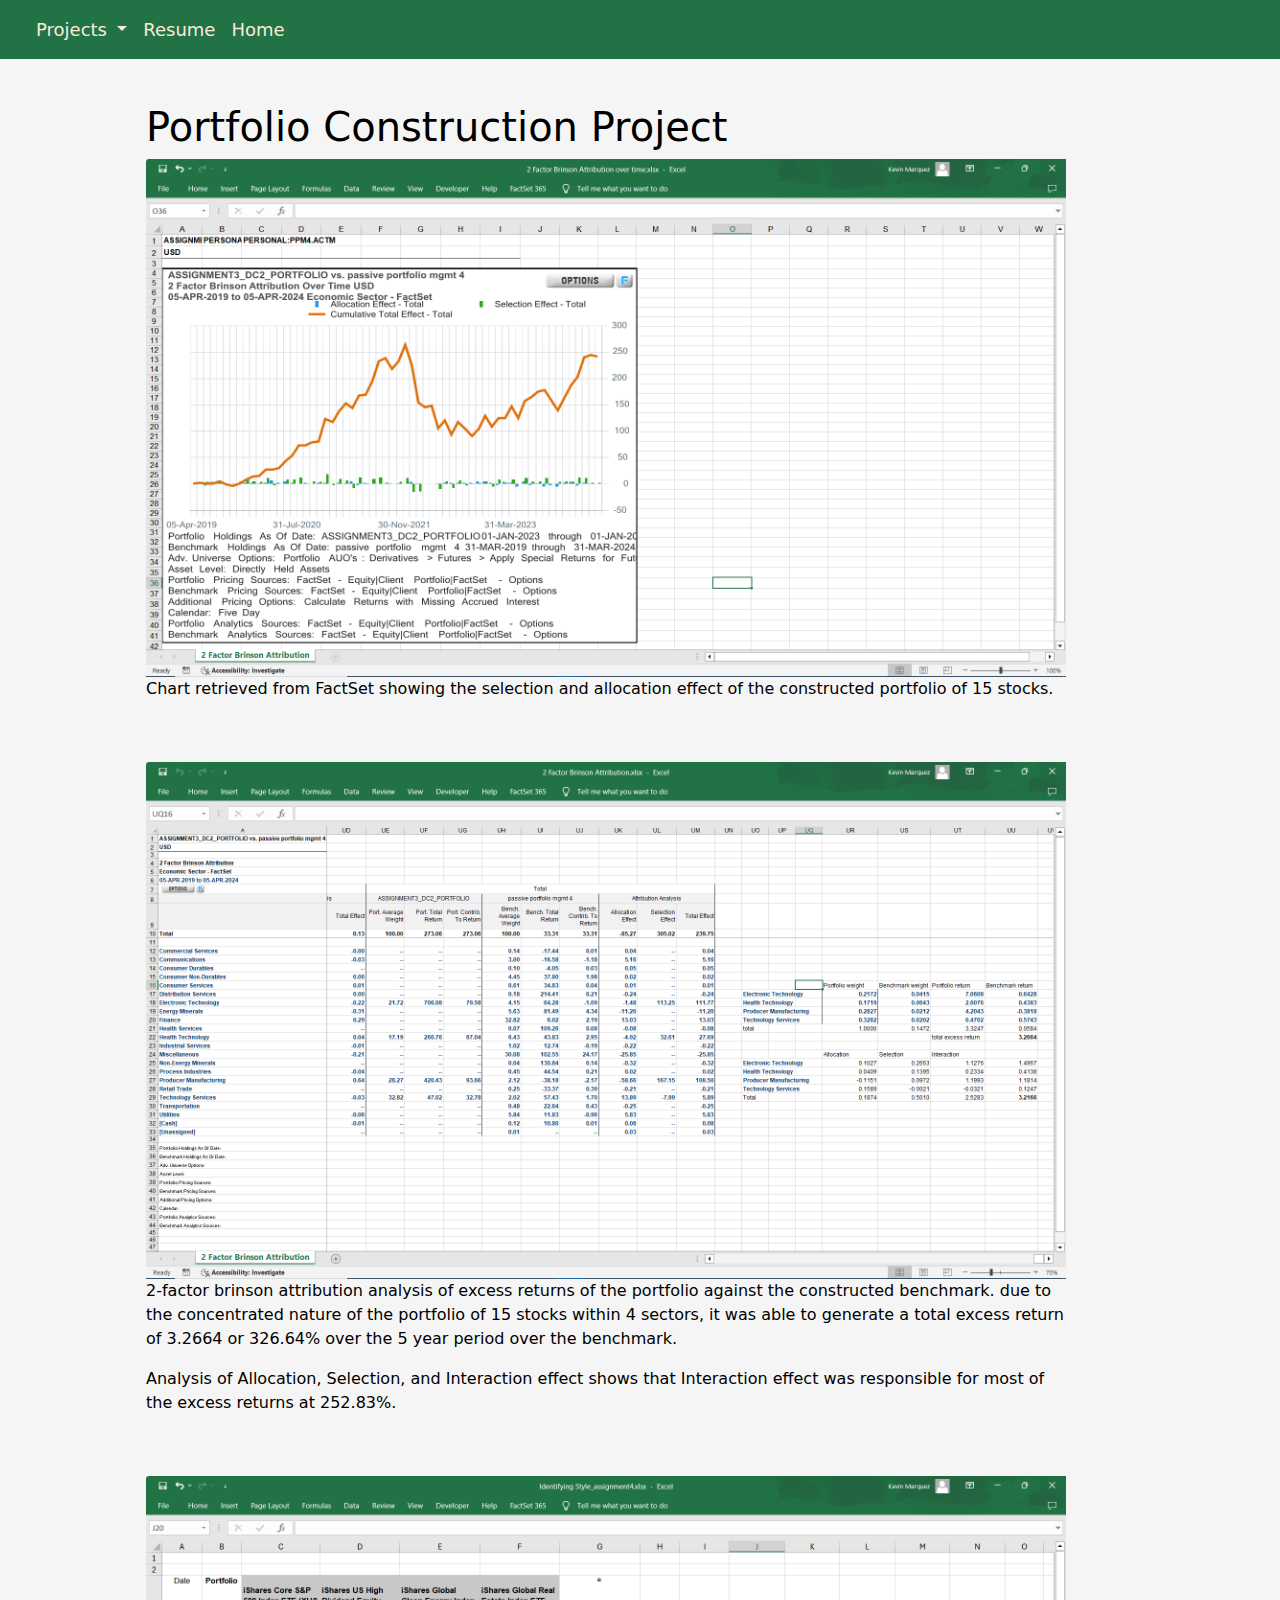
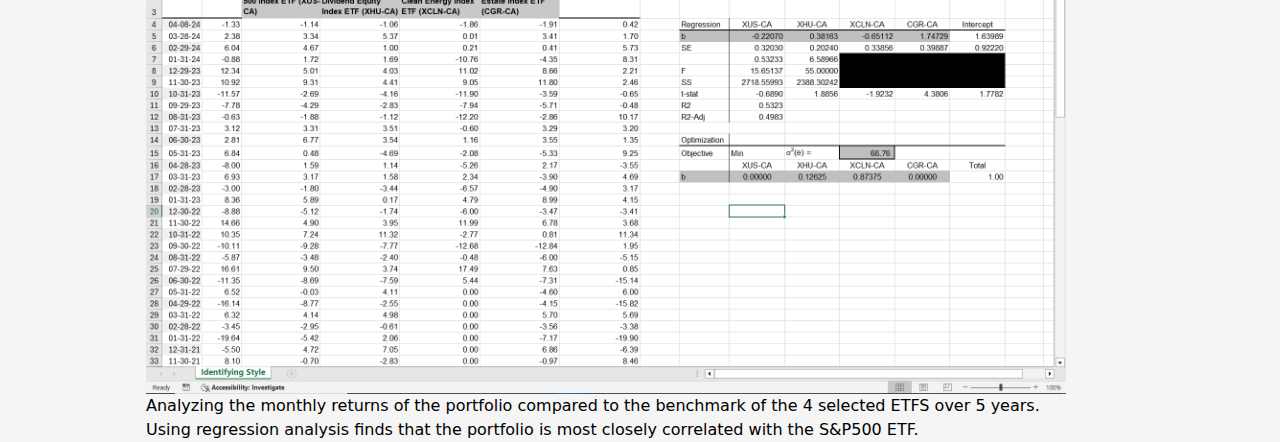
==== portfolio.html @ af3a658a "Add files via upload" ====
<!DOCTYPE html>
<html lang="en">
<head>
    <meta charset="UTF-8">
    <meta name="viewport" content="width=, initial-scale=1.0">
    <title>Portfolio Page</title>
    <link href="https://cdn.jsdelivr.net/npm/bootstrap@5.3.3/dist/css/bootstrap.min.css" rel="stylesheet" integrity="sha384-QWTKZyjpPEjISv5WaRU9OFeRpok6YctnYmDr5pNlyT2bRjXh0JMhjY6hW+ALEwIH" crossorigin="anonymous">
    <link rel="stylesheet" href="static\style.css">
</head>
<body>
    <nav class="navbar navbar-expand-lg bg-body-tertiary">
        <div class="container-fluid">
          <a class="navbar-brand" href="#"></a>
          <button class="navbar-toggler" type="button" data-bs-toggle="collapse" data-bs-target="#navbarSupportedContent" aria-controls="navbarSupportedContent" aria-expanded="false" aria-label="Toggle navigation">
            <span class="navbar-toggler-icon"></span>
          </button>
          <div class="collapse navbar-collapse" id="navbarSupportedContent">
            <ul class="navbar-nav me-auto mb-2 mb-lg-0">             
              
              <li class="nav-item dropdown">
                <a class="nav-link dropdown-toggle" href="./projects.html" role="button" data-bs-toggle="dropdown" aria-expanded="false">
                  Projects
                </a>
                <ul class="dropdown-menu">
                  <li><a class="dropdown-item" href="./screener.html">Screener</a></li>
                  <li><hr class="dropdown-divider"></li>
                  <li><a class="dropdown-item" href="./atdataset.html">Autotrader dataset</a></li>
                  <li><hr class="dropdown-divider"></li>
                  <li><a class="dropdown-item" href="./portfolio.html">Portfolio</a></li>
                </ul>
              </li>
              <li class="nav-item"> </li>
                <a class="nav-link" href="static\images\kevin-marquez-resume.pdf">Resume</a>
              </li>
              <li class="nav-item">
                <a class="nav-link" aria-current="page" href="./index.html">Home</a>
              </li> 
            </ul>
          </div>
        </div>
      </nav>
    <div class="container text-blue">   
      <div class="row m-1">
          <div class="project-content">
              <div class="project-container" style="width: 960px; height: 600px; padding: 20px; margin: 20px; border: 20px; position: relative;">
                  <h1>Portfolio Construction Project</h1>
                  <image class="card-img-top" src="static\images\2fa_over_time.PNG" alt="project thumbnail">
                  <div class="card-body">
                      <p>Chart retrieved from FactSet showing the selection and allocation effect of the constructed portfolio of 15 stocks. 
                      </p>
                  </div>
                  <div style="height: 5vh;"></div>
                  <image class="card-img-top" src="static\images\2fba.PNG" alt="project thumbnail">
                      <div class="card-body">
                          <p>2-factor brinson attribution analysis of excess returns of the portfolio against the constructed benchmark. 
                              due to the concentrated nature of the portfolio of 15 stocks within 4 sectors, it was able to generate a total excess
                              return of 3.2664 or 326.64% over the 5 year period over the benchmark. 
                          </p>
                          <p>
                              Analysis of Allocation, Selection, and Interaction effect shows that Interaction effect was responsible for most of the 
                              excess returns at 252.83%. 
                          </p>
                  </div>
                  <div style="height: 5vh;"></div>
                  <image class="card-img-top" src="static\images\style_identification.PNG" alt="project thumbnail">
                      <div class="card-body">
                          <p>Analyzing the monthly returns of the portfolio compared to the benchmark of the 4 selected ETFS over 5 years. 
                              Using regression analysis finds that the portfolio is most closely correlated with the S&P500 ETF.
                          </p>
                      </div>  
  
              </div>
              
              
          </div>
          
  
      </div>
      
  </div>
    <script>
        $('.dropdown-toggle').on('click',function(e){
          var link = $(this).attr('href');
          if(link){
            window.location.href = link;
          }
        });
        document.getElementById("goToProjects").addEventListener("click", function(){
          window.location.href = "\projects.html";
        });
        document.getElementById("goToHome").addEventListener("click", function(){
          window.location.href = "\index.html";
        });
        document.getElementById("goToScreener").addEventListener("click", function(){
          window.location.href = "\screener.html";
        });
        document.getElementById("goToAtdataset").addEventListener("click", function(){
          window.location.href = "\atdataset.html";
        });
        document.getElementById("goToPortfolio").addEventListener("click", function(){
          window.location.href = "\portfolio.html";
        });
  
      </script>
    
</body>
</html>
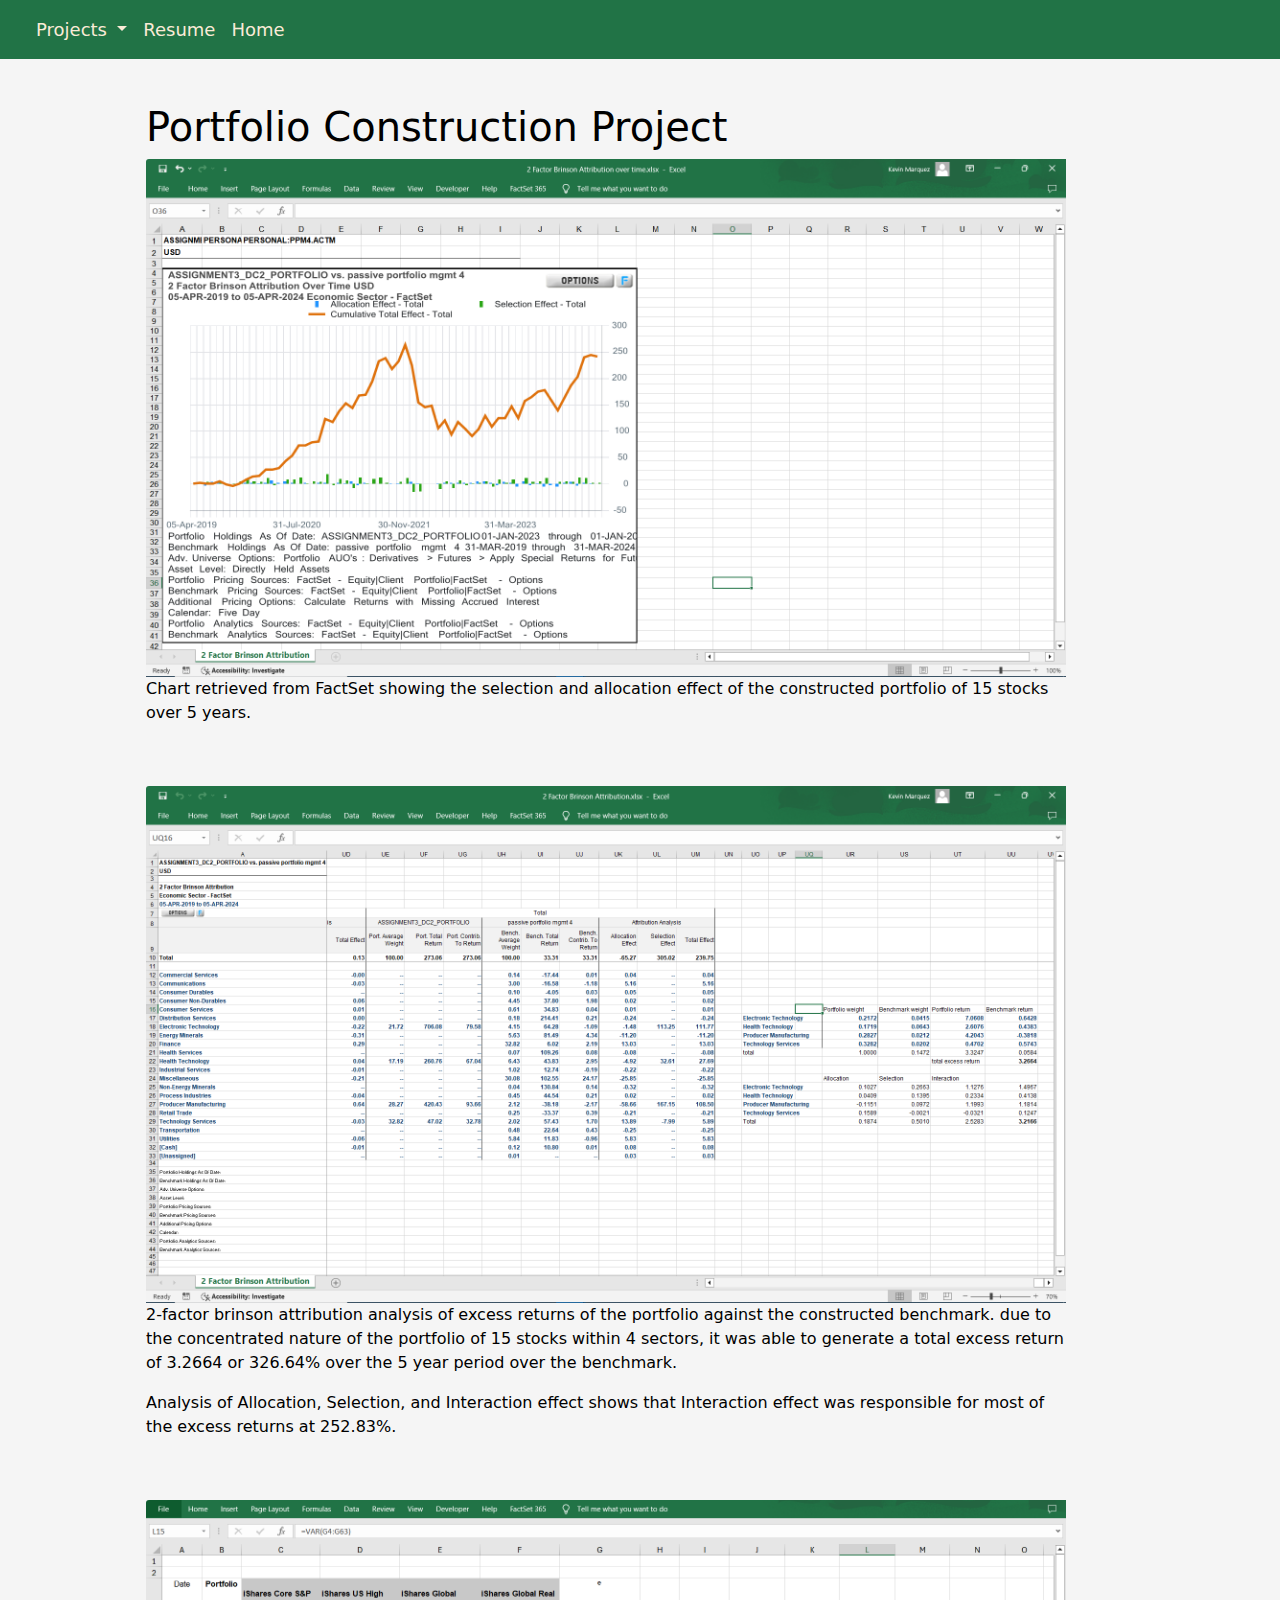
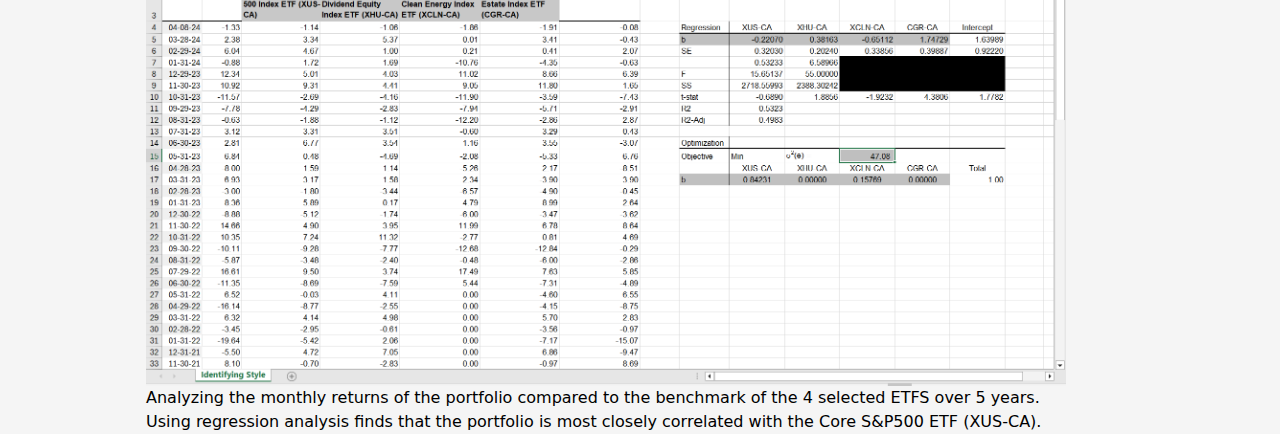
==== commit 3b97ff70: "Update portfolio.html" ====
--- a/portfolio.html
+++ b/portfolio.html
@@ -46,7 +46,7 @@
                   <h1>Portfolio Construction Project</h1>
                   <image class="card-img-top" src="static\images\2fa_over_time.PNG" alt="project thumbnail">
                   <div class="card-body">
-                      <p>Chart retrieved from FactSet showing the selection and allocation effect of the constructed portfolio of 15 stocks. 
+                      <p>Chart retrieved from FactSet showing the selection and allocation effect of the constructed portfolio of 15 stocks over 5 years. 
                       </p>
                   </div>
                   <div style="height: 5vh;"></div>
@@ -65,7 +65,7 @@
                   <image class="card-img-top" src="static\images\style_identification.PNG" alt="project thumbnail">
                       <div class="card-body">
                           <p>Analyzing the monthly returns of the portfolio compared to the benchmark of the 4 selected ETFS over 5 years. 
-                              Using regression analysis finds that the portfolio is most closely correlated with the S&P500 ETF.
+                              Using regression analysis finds that the portfolio is most closely correlated with the Core S&P500 ETF (XUS-CA).
                           </p>
                       </div>  
   
@@ -104,4 +104,4 @@
       </script>
     
 </body>
-</html>+</html>
